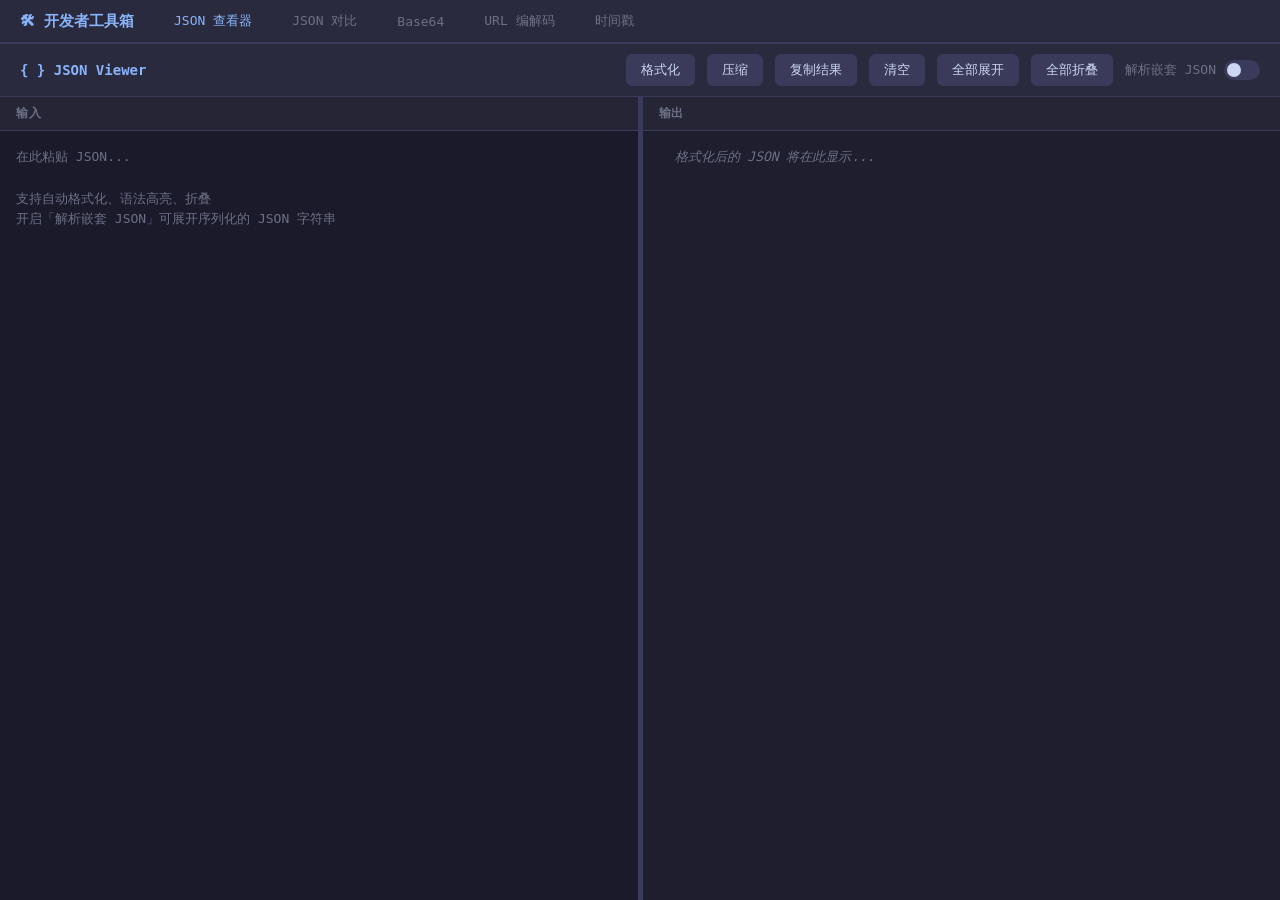
==== index.html @ 6de837d4 "Initial commit: DevTools - Developer toolkit with JSON viewer, diff, base64, URL codec, and timestam" ====
<!DOCTYPE html>
<html lang="zh-CN">
<head>
<meta charset="UTF-8">
<meta name="viewport" content="width=device-width, initial-scale=1.0">
<title>开发者工具箱</title>
<link rel="stylesheet" href="css/style.css?v=20260320-center-middle">
</head>
<body>

<!-- Tab Navigation Bar -->
<div class="tab-bar">
  <span class="app-title">🛠 开发者工具箱</span>
  <button class="tab-btn active" data-tab="tab-json-viewer">JSON 查看器</button>
  <button class="tab-btn" data-tab="tab-json-diff">JSON 对比</button>
  <button class="tab-btn" data-tab="tab-base64">Base64</button>
  <button class="tab-btn" data-tab="tab-url-codec">URL 编解码</button>
  <button class="tab-btn" data-tab="tab-timestamp">时间戳</button>
</div>

<!-- ===== Tab 1: JSON Viewer ===== -->
<div class="tab-content active" id="tab-json-viewer">
  <div class="toolbar">
    <h2>{ } JSON Viewer</h2>
    <button id="btnFormat">格式化</button>
    <button id="btnMinify">压缩</button>
    <button id="btnCopy">复制结果</button>
    <button id="btnClear">清空</button>
    <button id="btnExpandAll">全部展开</button>
    <button id="btnCollapseAll">全部折叠</button>
    <label class="toggle-group">
      解析嵌套 JSON
      <label class="toggle">
        <input type="checkbox" id="toggleNested">
        <span class="slider"></span>
      </label>
    </label>
  </div>
  <div class="main">
    <div class="panel input-panel" id="inputPanel">
      <div class="panel-header">输入</div>
      <textarea id="jsonInput" placeholder="在此粘贴 JSON...&#10;&#10;支持自动格式化、语法高亮、折叠&#10;开启「解析嵌套 JSON」可展开序列化的 JSON 字符串" spellcheck="false"></textarea>
    </div>
    <div class="resizer" id="resizer"></div>
    <div class="panel output-panel" id="outputPanel">
      <div class="panel-header">输出</div>
      <div id="jsonOutput"><span class="placeholder">格式化后的 JSON 将在此显示...</span></div>
    </div>
  </div>
</div>

<!-- ===== Tab 2: JSON Diff ===== -->
<div class="tab-content" id="tab-json-diff">
  <div class="toolbar">
    <h2>JSON 对比</h2>
    <button id="diffBtnSwap">交换</button>
    <button id="diffBtnClear">清空</button>
  </div>
  <div class="diff-container">
    <div class="diff-inputs">
      <div class="panel" style="flex:1;">
        <div class="panel-header">左侧 JSON</div>
        <textarea class="tool-textarea" id="diffInputLeft" placeholder="在此粘贴第一个 JSON..." spellcheck="false"></textarea>
      </div>
      <div class="resizer" id="diffResizer"></div>
      <div class="panel" style="flex:1;">
        <div class="panel-header">右侧 JSON</div>
        <textarea class="tool-textarea" id="diffInputRight" placeholder="在此粘贴第二个 JSON..." spellcheck="false"></textarea>
      </div>
    </div>
    <div class="diff-output-wrap">
      <div class="diff-stats" id="diffStats">
        <span style="color:var(--text-muted)">在两侧输入 JSON 自动对比</span>
      </div>
      <div class="diff-result" id="diffResult">
        <span class="placeholder">对比结果将在此显示...</span>
      </div>
    </div>
  </div>
</div>

<!-- ===== Tab 3: Base64 ===== -->
<div class="tab-content" id="tab-base64">
  <div class="toolbar">
    <h2>Base64 编解码</h2>
    <label class="toggle-group">
      编码
      <label class="toggle">
        <input type="checkbox" id="b64ToggleDecode">
        <span class="slider"></span>
      </label>
      解码
    </label>
    <button id="b64BtnCopy">复制结果</button>
    <button id="b64BtnClear">清空</button>
  </div>
  <div class="main">
    <div class="panel input-panel" id="b64InputPanel">
      <div class="panel-header">输入</div>
      <textarea class="tool-textarea" id="b64Input" placeholder="输入要编码或解码的文本..." spellcheck="false"></textarea>
    </div>
    <div class="resizer" id="b64Resizer"></div>
    <div class="panel output-panel">
      <div class="panel-header">输出</div>
      <textarea class="tool-textarea" id="b64Output" readonly placeholder="结果将在此显示..."></textarea>
    </div>
  </div>
</div>

<!-- ===== Tab 4: URL Encode/Decode ===== -->
<div class="tab-content" id="tab-url-codec">
  <div class="toolbar">
    <h2>URL 编解码</h2>
    <label class="toggle-group">
      编码
      <label class="toggle">
        <input type="checkbox" id="urlToggleDecode">
        <span class="slider"></span>
      </label>
      解码
    </label>
    <label class="toggle-group">
      encodeURIComponent
      <label class="toggle">
        <input type="checkbox" id="urlToggleComponent" checked>
        <span class="slider"></span>
      </label>
    </label>
    <button id="urlBtnCopy">复制结果</button>
    <button id="urlBtnClear">清空</button>
  </div>
  <div class="main">
    <div class="panel input-panel" id="urlInputPanel">
      <div class="panel-header">输入</div>
      <textarea class="tool-textarea" id="urlInput" placeholder="输入要编码或解码的 URL / 文本..." spellcheck="false"></textarea>
    </div>
    <div class="resizer" id="urlResizer"></div>
    <div class="panel output-panel">
      <div class="panel-header">输出</div>
      <textarea class="tool-textarea" id="urlOutput" readonly placeholder="结果将在此显示..."></textarea>
    </div>
  </div>
</div>

<!-- ===== Tab 5: Timestamp ===== -->
<div class="tab-content" id="tab-timestamp">
  <div class="toolbar">
    <h2>时间戳转换</h2>
    <span class="timestamp-live" id="tsLive">—</span>
    <label class="toggle-group">
      毫秒
      <label class="toggle">
        <input type="checkbox" id="tsToggleMs">
        <span class="slider"></span>
      </label>
    </label>
  </div>
  <div class="timestamp-section">
    <div class="tool-row">
      <label>时间 →</label>
      <input type="text" id="tsInputStamp" placeholder="输入 Unix 时间戳">
      <span class="result-text" id="tsResultDate">—</span>
    </div>
    <div class="tool-row">
      <label>日期 →</label>
      <input type="text" id="tsInputDate" placeholder="输入日期，如 2024-01-01 12:00:00">
      <span class="result-text" id="tsResultStamp">—</span>
    </div>
  </div>
</div>

<!-- Scripts -->
<script src="js/app.js"></script>
<script src="js/json-viewer.js"></script>
<script src="js/json-diff.js"></script>
<script src="js/base64.js"></script>
<script src="js/timestamp.js"></script>
<script src="js/url-codec.js"></script>
</body>
</html>
---- css/style.css ----
/* ===== Catppuccin Dark Theme Variables ===== */
:root {
  --bg: #1e1e2e;
  --bg-secondary: #252536;
  --bg-input: #1a1a2a;
  --border: #3a3a5a;
  --text: #cdd6f4;
  --text-muted: #6c7086;
  --accent: #89b4fa;
  --error: #f38ba8;
  --key-color: #89b4fa;
  --string-color: #a6e3a1;
  --number-color: #fab387;
  --boolean-color: #cba6f7;
  --null-color: #f38ba8;
  --brace-color: #9399b2;
  --toolbar-bg: #2a2a3e;
  --btn-bg: #3a3a5a;
  --btn-hover: #4a4a6a;
  --toggle-bg: #3a3a5a;
  --toggle-active: #89b4fa;
  --scrollbar-thumb: #3a3a5a;
  --scrollbar-track: transparent;
  --fold-hover: #33334d;
  /* Diff highlight colors */
  --diff-added: #a6e3a1;
  --diff-removed: #f38ba8;
  --diff-modified: #f9e2af;
  --diff-added-bg: rgba(166,227,161,0.1);
  --diff-removed-bg: rgba(243,139,168,0.1);
  --diff-modified-bg: rgba(249,226,175,0.1);
}

* { margin: 0; padding: 0; box-sizing: border-box; }

body {
  font-family: 'SF Mono', 'Fira Code', 'Cascadia Code', 'Consolas', monospace;
  background: var(--bg);
  color: var(--text);
  height: 100vh;
  display: flex;
  flex-direction: column;
  overflow: hidden;
}

/* ===== Tab Bar ===== */
.tab-bar {
  display: flex;
  align-items: center;
  gap: 0;
  background: var(--toolbar-bg);
  border-bottom: 2px solid var(--border);
  flex-shrink: 0;
  overflow-x: auto;
}

.tab-bar .app-title {
  font-size: 15px;
  font-weight: 700;
  color: var(--accent);
  padding: 0 20px;
  white-space: nowrap;
  flex-shrink: 0;
}

.tab-btn {
  background: transparent;
  color: var(--text-muted);
  border: none;
  padding: 12px 20px;
  font-size: 13px;
  font-family: inherit;
  cursor: pointer;
  white-space: nowrap;
  border-bottom: 2px solid transparent;
  margin-bottom: -2px;
  transition: color 0.15s, border-color 0.15s, background 0.15s;
}

.tab-btn:hover {
  color: var(--text);
  background: rgba(137,180,250,0.05);
}

.tab-btn.active {
  color: var(--accent);
  border-bottom-color: var(--accent);
}

/* ===== Tab Content ===== */
.tab-content {
  display: none;
  flex-direction: column;
  flex: 1;
  overflow: hidden;
}

.tab-content.active {
  display: flex;
}

/* ===== Toolbar ===== */
.toolbar {
  display: flex;
  align-items: center;
  gap: 12px;
  padding: 10px 20px;
  background: var(--toolbar-bg);
  border-bottom: 1px solid var(--border);
  flex-shrink: 0;
  flex-wrap: wrap;
}

.toolbar h2 {
  font-size: 14px;
  font-weight: 600;
  color: var(--accent);
  margin-right: auto;
}

.toolbar button {
  background: var(--btn-bg);
  color: var(--text);
  border: 1px solid var(--border);
  padding: 6px 14px;
  border-radius: 6px;
  font-size: 13px;
  cursor: pointer;
  font-family: inherit;
  transition: background 0.15s;
}

.toolbar button:hover { background: var(--btn-hover); }

.toggle-group {
  display: flex;
  align-items: center;
  gap: 8px;
  font-size: 13px;
  color: var(--text-muted);
}

.toggle {
  position: relative;
  width: 36px;
  height: 20px;
  cursor: pointer;
}

.toggle input { opacity: 0; width: 0; height: 0; }

.toggle .slider {
  position: absolute;
  inset: 0;
  background: var(--toggle-bg);
  border-radius: 10px;
  transition: background 0.2s;
}

.toggle .slider::before {
  content: '';
  position: absolute;
  width: 14px; height: 14px;
  left: 3px; top: 3px;
  background: var(--text);
  border-radius: 50%;
  transition: transform 0.2s;
}

.toggle input:checked + .slider { background: var(--toggle-active); }
.toggle input:checked + .slider::before { transform: translateX(16px); }

/* ===== Main panels ===== */
.main {
  display: flex;
  flex: 1;
  overflow: hidden;
}

.panel {
  display: flex;
  flex-direction: column;
  min-width: 200px;
  overflow: hidden;
}

.panel-header {
  padding: 8px 16px;
  font-size: 12px;
  font-weight: 600;
  text-transform: uppercase;
  letter-spacing: 0.5px;
  color: var(--text-muted);
  background: var(--bg-secondary);
  border-bottom: 1px solid var(--border);
  flex-shrink: 0;
}

.input-panel { flex: 1; }
.output-panel { flex: 1; }

#jsonInput {
  flex: 1;
  width: 100%;
  padding: 16px;
  background: var(--bg-input);
  color: var(--text);
  border: none;
  outline: none;
  resize: none;
  font-family: inherit;
  font-size: 13px;
  line-height: 1.6;
  tab-size: 2;
}

#jsonInput::placeholder { color: var(--text-muted); }

#jsonOutput {
  flex: 1;
  padding: 16px;
  overflow: auto;
  background: var(--bg);
  font-size: 13px;
  line-height: 1.6;
}

/* ===== Scrollbar ===== */
::-webkit-scrollbar { width: 8px; height: 8px; }
::-webkit-scrollbar-track { background: var(--scrollbar-track); }
::-webkit-scrollbar-thumb { background: var(--scrollbar-thumb); border-radius: 4px; }
::-webkit-scrollbar-thumb:hover { background: var(--btn-hover); }

/* ===== Resizer ===== */
.resizer {
  width: 5px;
  cursor: col-resize;
  background: var(--border);
  flex-shrink: 0;
  transition: background 0.15s;
}
.resizer:hover, .resizer.active { background: var(--accent); }

/* ===== Collapsible JSON Tree ===== */
.json-tree {
  white-space: pre;
  word-wrap: normal;
}

.json-key { color: var(--key-color); }
.json-string { color: var(--string-color); }
.json-number { color: var(--number-color); }
.json-boolean { color: var(--boolean-color); }
.json-null { color: var(--null-color); }
.json-brace { color: var(--brace-color); }

.json-collapsible { display: inline; }

.json-toggle {
  display: inline-block;
  width: 14px; height: 14px;
  line-height: 14px;
  text-align: center;
  font-size: 10px;
  color: var(--text-muted);
  cursor: pointer;
  border-radius: 3px;
  vertical-align: middle;
  margin-right: 2px;
  user-select: none;
  transition: background 0.1s, color 0.1s;
}

.json-toggle:hover {
  background: var(--fold-hover);
  color: var(--accent);
}

.json-content { display: inline; }

.json-collapsible.collapsed > .json-content { display: none; }
.json-collapsible.collapsed > .json-ellipsis { display: inline; }

.json-ellipsis {
  display: none;
  color: var(--text-muted);
  cursor: pointer;
  font-style: italic;
}

.json-ellipsis:hover { color: var(--accent); }

.json-item-count {
  color: var(--text-muted);
  font-size: 11px;
  font-style: italic;
}

.json-line { display: inline; }

/* ===== Error ===== */
.error-msg {
  color: var(--error);
  padding: 16px;
  font-size: 13px;
  line-height: 1.6;
  white-space: pre-wrap;
}

.error-msg .error-title {
  font-weight: 700;
  font-size: 14px;
  margin-bottom: 8px;
}

/* ===== Placeholder ===== */
.placeholder {
  color: var(--text-muted);
  font-style: italic;
  padding: 16px;
}

/* ===== Tool Textarea (Base64, URL, Diff inputs) ===== */
.tool-textarea {
  flex: 1;
  width: 100%;
  padding: 16px;
  background: var(--bg-input);
  color: var(--text);
  border: none;
  outline: none;
  resize: none;
  font-family: inherit;
  font-size: 13px;
  line-height: 1.6;
  tab-size: 2;
}

.tool-textarea::placeholder { color: var(--text-muted); }

.tool-textarea[readonly] {
  background: var(--bg);
  cursor: default;
}

.tool-textarea.error-border {
  box-shadow: inset 0 0 0 2px var(--error);
}

/* ===== Tool Row (Timestamp form rows) ===== */
.tool-row {
  display: flex;
  align-items: center;
  justify-content: flex-start;
  gap: 12px;
  padding: 16px 24px;
  border-bottom: none;
  flex-wrap: nowrap;
  width: 900px;
  max-width: 90%;
}

.tool-row label {
  font-size: 22px;
  color: var(--text-muted);
  white-space: nowrap;
  min-width: auto;
}

.tool-row input[type="text"] {
  flex: 0 1 360px;
  min-width: 300px;
  padding: 8px 16px;
  background: var(--bg-input);
  color: var(--text);
  border: 1px solid var(--border);
  border-radius: 8px;
  font-family: inherit;
  font-size: 22px;
  outline: none;
  transition: border-color 0.15s;
}

.tool-row input[type="text"]:focus {
  border-color: var(--accent);
}

.tool-row input[type="text"].error-border {
  border-color: var(--error);
}

.tool-row .result-text {
  flex: 0 1 360px;
  min-width: 300px;
  padding: 8px 16px;
  background: var(--bg-secondary);
  border-radius: 8px;
  font-size: 22px;
  color: var(--text);
  word-break: break-all;
}

.tool-row button {
  background: var(--btn-bg);
  color: var(--text);
  border: 1px solid var(--border);
  padding: 8px 16px;
  border-radius: 6px;
  font-size: 13px;
  cursor: pointer;
  font-family: inherit;
  transition: background 0.15s;
  white-space: nowrap;
}

.tool-row button:hover { background: var(--btn-hover); }

/* ===== Timestamp section wrapper ===== */
#tab-timestamp .tool-row {
  border-bottom: none;
  border-top: none;
  width: auto;
  max-width: none;
  margin: 6px 0;
}

#tab-timestamp .toolbar {
  padding: 15px 30px;
  gap: 18px;
}

#tab-timestamp .toolbar h2 {
  font-size: 24px;
}

/* ===== Current timestamp display ===== */
.timestamp-live {
  font-size: 36px;
  font-weight: 700;
  color: var(--accent);
  font-variant-numeric: tabular-nums;
  padding: 8px 16px;
}

.timestamp-section {
  flex: 1;
  overflow: auto;
  padding: 0;
  display: flex;
  flex-direction: column;
  align-items: center;
  justify-content: flex-start;
  padding-top: 120px;
  gap: 24px;
}

/* ===== JSON Diff ===== */
.diff-container {
  display: flex;
  flex-direction: column;
  flex: 1;
  overflow: hidden;
}

.diff-inputs {
  display: flex;
  flex: 1;
  overflow: hidden;
  min-height: 0;
}

.diff-inputs .panel {
  flex: 1;
}

.diff-output-wrap {
  flex: 1;
  display: flex;
  flex-direction: column;
  overflow: hidden;
  border-top: 2px solid var(--border);
}

.diff-stats {
  padding: 8px 16px;
  font-size: 13px;
  background: var(--bg-secondary);
  border-bottom: 1px solid var(--border);
  flex-shrink: 0;
  display: flex;
  gap: 16px;
  align-items: center;
}

.diff-stats .stat-added { color: var(--diff-added); }
.diff-stats .stat-removed { color: var(--diff-removed); }
.diff-stats .stat-modified { color: var(--diff-modified); }

.diff-result {
  flex: 1;
  overflow: auto;
  padding: 16px;
  font-size: 13px;
  line-height: 1.8;
}

.diff-entry {
  padding: 4px 8px;
  border-radius: 4px;
  margin-bottom: 2px;
}

.diff-entry.diff-added {
  background: var(--diff-added-bg);
  color: var(--diff-added);
}

.diff-entry.diff-removed {
  background: var(--diff-removed-bg);
  color: var(--diff-removed);
}

.diff-entry.diff-modified {
  background: var(--diff-modified-bg);
  color: var(--diff-modified);
}

.diff-path {
  font-weight: 600;
  margin-right: 8px;
}

.diff-value {
  opacity: 0.85;
}

.diff-arrow {
  margin: 0 6px;
  color: var(--text-muted);
}
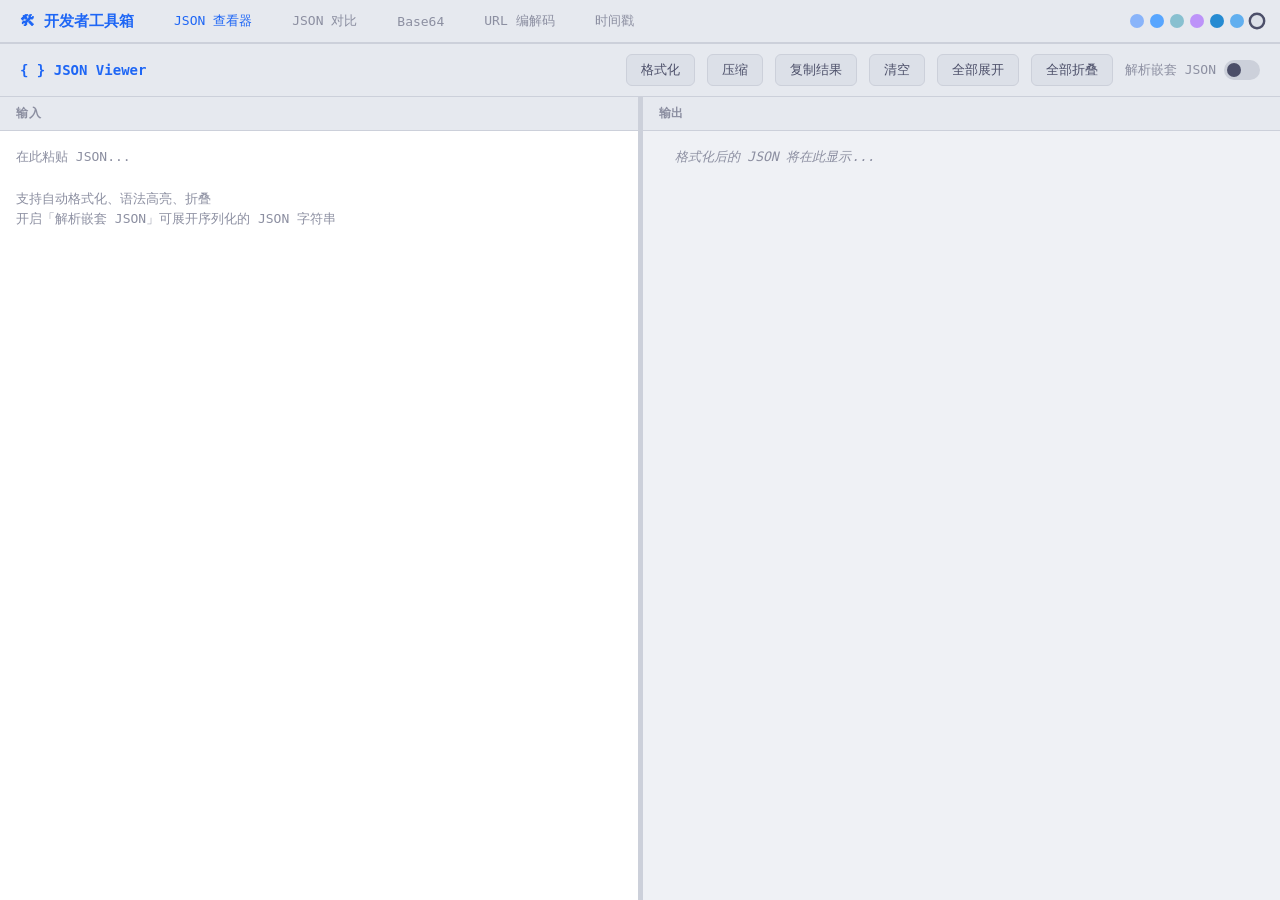
==== commit d9a73e06: "feat: add 7-theme switcher with color dot UI Add multi-theme support with 7 palettes (Catppuccin Moc" ====
--- a/index.html
+++ b/index.html
@@ -4,18 +4,26 @@
 <meta charset="UTF-8">
 <meta name="viewport" content="width=device-width, initial-scale=1.0">
 <title>开发者工具箱</title>
-<link rel="stylesheet" href="css/style.css?v=20260320-center-middle">
+<link rel="stylesheet" href="css/style.css?v=20260320-themes">
+<script>
+  // Apply saved theme immediately to prevent flash
+  try { var t = localStorage.getItem('devtools-theme') || 'catppuccin-latte'; document.documentElement.setAttribute('data-theme', t); } catch(e) {}
+</script>
 </head>
 <body>
 
 <!-- Tab Navigation Bar -->
 <div class="tab-bar">
-  <span class="app-title">🛠 开发者工具箱</span>
-  <button class="tab-btn active" data-tab="tab-json-viewer">JSON 查看器</button>
-  <button class="tab-btn" data-tab="tab-json-diff">JSON 对比</button>
-  <button class="tab-btn" data-tab="tab-base64">Base64</button>
-  <button class="tab-btn" data-tab="tab-url-codec">URL 编解码</button>
-  <button class="tab-btn" data-tab="tab-timestamp">时间戳</button>
+  <div class="tab-bar-tabs">
+    <span class="app-title">🛠 开发者工具箱</span>
+    <button class="tab-btn active" data-tab="tab-json-viewer">JSON 查看器</button>
+    <button class="tab-btn" data-tab="tab-json-diff">JSON 对比</button>
+    <button class="tab-btn" data-tab="tab-base64">Base64</button>
+    <button class="tab-btn" data-tab="tab-url-codec">URL 编解码</button>
+    <button class="tab-btn" data-tab="tab-timestamp">时间戳</button>
+  </div>
+  <!-- Theme Switcher -->
+  <div class="theme-switcher" id="themeSwitcher"></div>
 </div>
 
 <!-- ===== Tab 1: JSON Viewer ===== -->
@@ -170,7 +178,8 @@
 </div>
 
 <!-- Scripts -->
-<script src="js/app.js"></script>
+<script src="js/theme.js?v=20260320-dots"></script>
+<script src="js/app.js?v=20260320"></script>
 <script src="js/json-viewer.js"></script>
 <script src="js/json-diff.js"></script>
 <script src="js/base64.js"></script>
--- a/css/style.css
+++ b/css/style.css
@@ -1,5 +1,8 @@
-/* ===== Catppuccin Dark Theme Variables ===== */
-:root {
+/* ===== Theme Variables ===== */
+
+/* --- Default: Catppuccin Mocha (dark purple) --- */
+:root,
+[data-theme="catppuccin-mocha"] {
   --bg: #1e1e2e;
   --bg-secondary: #252536;
   --bg-input: #1a1a2a;
@@ -22,7 +25,6 @@
   --scrollbar-thumb: #3a3a5a;
   --scrollbar-track: transparent;
   --fold-hover: #33334d;
-  /* Diff highlight colors */
   --diff-added: #a6e3a1;
   --diff-removed: #f38ba8;
   --diff-modified: #f9e2af;
@@ -31,6 +33,198 @@
   --diff-modified-bg: rgba(249,226,175,0.1);
 }
 
+/* --- GitHub Dark --- */
+[data-theme="github-dark"] {
+  --bg: #0d1117;
+  --bg-secondary: #161b22;
+  --bg-input: #0d1117;
+  --border: #30363d;
+  --text: #e6edf3;
+  --text-muted: #7d8590;
+  --accent: #58a6ff;
+  --error: #f85149;
+  --key-color: #79c0ff;
+  --string-color: #a5d6ff;
+  --number-color: #79c0ff;
+  --boolean-color: #ff7b72;
+  --null-color: #f85149;
+  --brace-color: #8b949e;
+  --toolbar-bg: #161b22;
+  --btn-bg: #21262d;
+  --btn-hover: #30363d;
+  --toggle-bg: #30363d;
+  --toggle-active: #58a6ff;
+  --scrollbar-thumb: #30363d;
+  --scrollbar-track: transparent;
+  --fold-hover: #1c2128;
+  --diff-added: #3fb950;
+  --diff-removed: #f85149;
+  --diff-modified: #d29922;
+  --diff-added-bg: rgba(63,185,80,0.12);
+  --diff-removed-bg: rgba(248,81,73,0.12);
+  --diff-modified-bg: rgba(210,153,34,0.12);
+}
+
+/* --- Nord --- */
+[data-theme="nord"] {
+  --bg: #2e3440;
+  --bg-secondary: #3b4252;
+  --bg-input: #2e3440;
+  --border: #4c566a;
+  --text: #eceff4;
+  --text-muted: #81a1c1;
+  --accent: #88c0d0;
+  --error: #bf616a;
+  --key-color: #81a1c1;
+  --string-color: #a3be8c;
+  --number-color: #b48ead;
+  --boolean-color: #d08770;
+  --null-color: #bf616a;
+  --brace-color: #7b88a1;
+  --toolbar-bg: #3b4252;
+  --btn-bg: #434c5e;
+  --btn-hover: #4c566a;
+  --toggle-bg: #4c566a;
+  --toggle-active: #88c0d0;
+  --scrollbar-thumb: #4c566a;
+  --scrollbar-track: transparent;
+  --fold-hover: #434c5e;
+  --diff-added: #a3be8c;
+  --diff-removed: #bf616a;
+  --diff-modified: #ebcb8b;
+  --diff-added-bg: rgba(163,190,140,0.12);
+  --diff-removed-bg: rgba(191,97,106,0.12);
+  --diff-modified-bg: rgba(235,203,139,0.12);
+}
+
+/* --- Dracula --- */
+[data-theme="dracula"] {
+  --bg: #282a36;
+  --bg-secondary: #2d2f3d;
+  --bg-input: #21222c;
+  --border: #44475a;
+  --text: #f8f8f2;
+  --text-muted: #6272a4;
+  --accent: #bd93f9;
+  --error: #ff5555;
+  --key-color: #bd93f9;
+  --string-color: #50fa7b;
+  --number-color: #ffb86c;
+  --boolean-color: #ff79c6;
+  --null-color: #ff5555;
+  --brace-color: #6272a4;
+  --toolbar-bg: #2d2f3d;
+  --btn-bg: #44475a;
+  --btn-hover: #525575;
+  --toggle-bg: #44475a;
+  --toggle-active: #bd93f9;
+  --scrollbar-thumb: #44475a;
+  --scrollbar-track: transparent;
+  --fold-hover: #383a4a;
+  --diff-added: #50fa7b;
+  --diff-removed: #ff5555;
+  --diff-modified: #f1fa8c;
+  --diff-added-bg: rgba(80,250,123,0.1);
+  --diff-removed-bg: rgba(255,85,85,0.1);
+  --diff-modified-bg: rgba(241,250,140,0.1);
+}
+
+/* --- Solarized Dark --- */
+[data-theme="solarized-dark"] {
+  --bg: #002b36;
+  --bg-secondary: #073642;
+  --bg-input: #002b36;
+  --border: #2a4a52;
+  --text: #93a1a1;
+  --text-muted: #657b83;
+  --accent: #268bd2;
+  --error: #dc322f;
+  --key-color: #268bd2;
+  --string-color: #2aa198;
+  --number-color: #d33682;
+  --boolean-color: #cb4b16;
+  --null-color: #dc322f;
+  --brace-color: #586e75;
+  --toolbar-bg: #073642;
+  --btn-bg: #0a4050;
+  --btn-hover: #14546a;
+  --toggle-bg: #2a4a52;
+  --toggle-active: #268bd2;
+  --scrollbar-thumb: #2a4a52;
+  --scrollbar-track: transparent;
+  --fold-hover: #0d3d4d;
+  --diff-added: #2aa198;
+  --diff-removed: #dc322f;
+  --diff-modified: #b58900;
+  --diff-added-bg: rgba(42,161,152,0.12);
+  --diff-removed-bg: rgba(220,50,47,0.12);
+  --diff-modified-bg: rgba(181,137,0,0.12);
+}
+
+/* --- One Dark (Atom) --- */
+[data-theme="one-dark"] {
+  --bg: #282c34;
+  --bg-secondary: #2c313a;
+  --bg-input: #23272e;
+  --border: #3e4451;
+  --text: #abb2bf;
+  --text-muted: #636d83;
+  --accent: #61afef;
+  --error: #e06c75;
+  --key-color: #61afef;
+  --string-color: #98c379;
+  --number-color: #d19a66;
+  --boolean-color: #c678dd;
+  --null-color: #e06c75;
+  --brace-color: #636d83;
+  --toolbar-bg: #2c313a;
+  --btn-bg: #3e4451;
+  --btn-hover: #4b5263;
+  --toggle-bg: #3e4451;
+  --toggle-active: #61afef;
+  --scrollbar-thumb: #3e4451;
+  --scrollbar-track: transparent;
+  --fold-hover: #333842;
+  --diff-added: #98c379;
+  --diff-removed: #e06c75;
+  --diff-modified: #e5c07b;
+  --diff-added-bg: rgba(152,195,121,0.1);
+  --diff-removed-bg: rgba(224,108,117,0.1);
+  --diff-modified-bg: rgba(229,192,123,0.1);
+}
+
+/* --- Light: Catppuccin Latte --- */
+[data-theme="catppuccin-latte"] {
+  --bg: #eff1f5;
+  --bg-secondary: #e6e9ef;
+  --bg-input: #ffffff;
+  --border: #ccd0da;
+  --text: #4c4f69;
+  --text-muted: #8c8fa1;
+  --accent: #1e66f5;
+  --error: #d20f39;
+  --key-color: #1e66f5;
+  --string-color: #40a02b;
+  --number-color: #fe640b;
+  --boolean-color: #8839ef;
+  --null-color: #d20f39;
+  --brace-color: #9ca0b0;
+  --toolbar-bg: #e6e9ef;
+  --btn-bg: #dce0e8;
+  --btn-hover: #ccd0da;
+  --toggle-bg: #ccd0da;
+  --toggle-active: #1e66f5;
+  --scrollbar-thumb: #bcc0cc;
+  --scrollbar-track: transparent;
+  --fold-hover: #dce0e8;
+  --diff-added: #40a02b;
+  --diff-removed: #d20f39;
+  --diff-modified: #df8e1d;
+  --diff-added-bg: rgba(64,160,43,0.1);
+  --diff-removed-bg: rgba(210,15,57,0.1);
+  --diff-modified-bg: rgba(223,142,29,0.1);
+}
+
 * { margin: 0; padding: 0; box-sizing: border-box; }
 
 body {
@@ -51,7 +245,14 @@
   background: var(--toolbar-bg);
   border-bottom: 2px solid var(--border);
   flex-shrink: 0;
+}
+
+.tab-bar-tabs {
+  display: flex;
+  align-items: center;
   overflow-x: auto;
+  flex: 1;
+  min-width: 0;
 }
 
 .tab-bar .app-title {
@@ -538,3 +739,33 @@
   margin: 0 6px;
   color: var(--text-muted);
 }
+
+/* ===== Theme Switcher ===== */
+.theme-switcher {
+  display: flex;
+  align-items: center;
+  gap: 6px;
+  padding: 0 16px;
+  flex-shrink: 0;
+  height: 100%;
+}
+
+.theme-switcher .theme-dot {
+  width: 14px;
+  height: 14px;
+  border-radius: 50%;
+  cursor: pointer;
+  border: 2px solid transparent;
+  transition: border-color 0.15s, transform 0.15s;
+  flex-shrink: 0;
+}
+
+.theme-switcher .theme-dot:hover {
+  transform: scale(1.3);
+  border-color: var(--text);
+}
+
+.theme-switcher .theme-dot.active {
+  border-color: var(--text);
+  transform: scale(1.2);
+}
